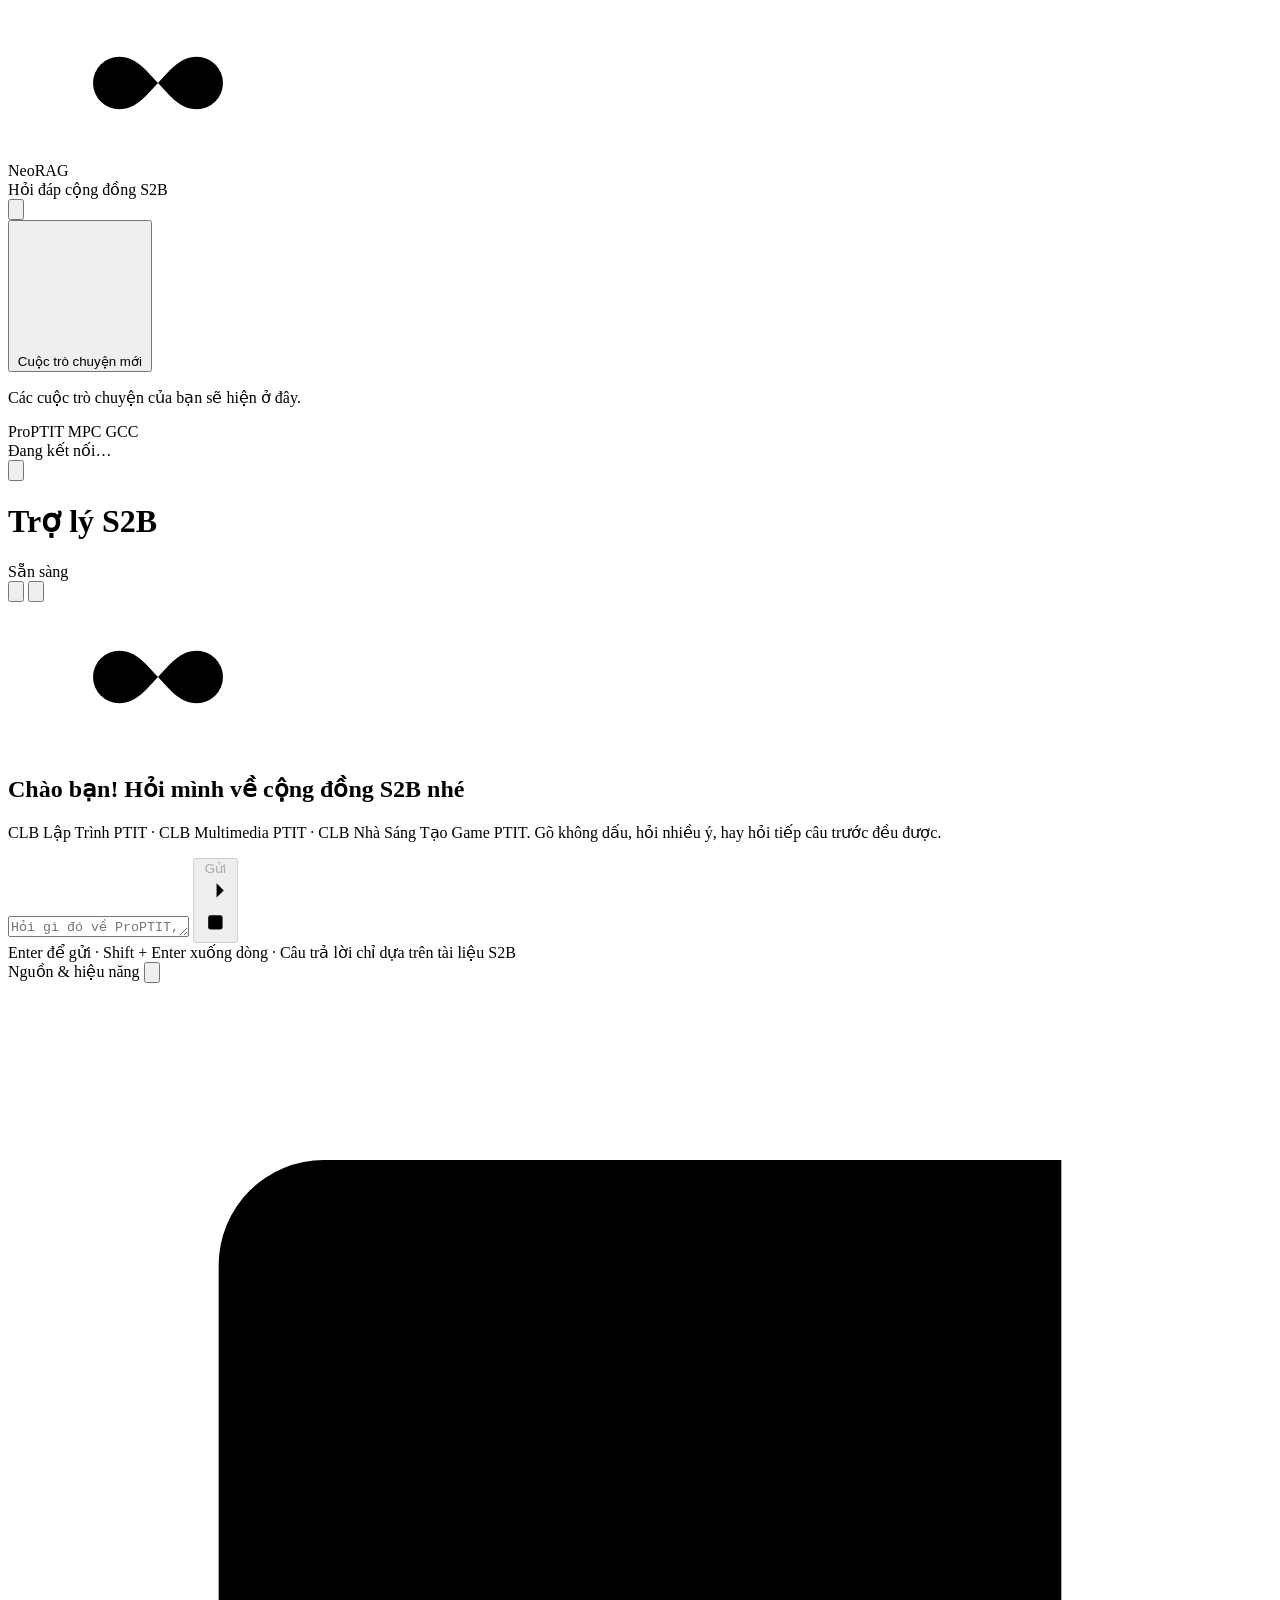
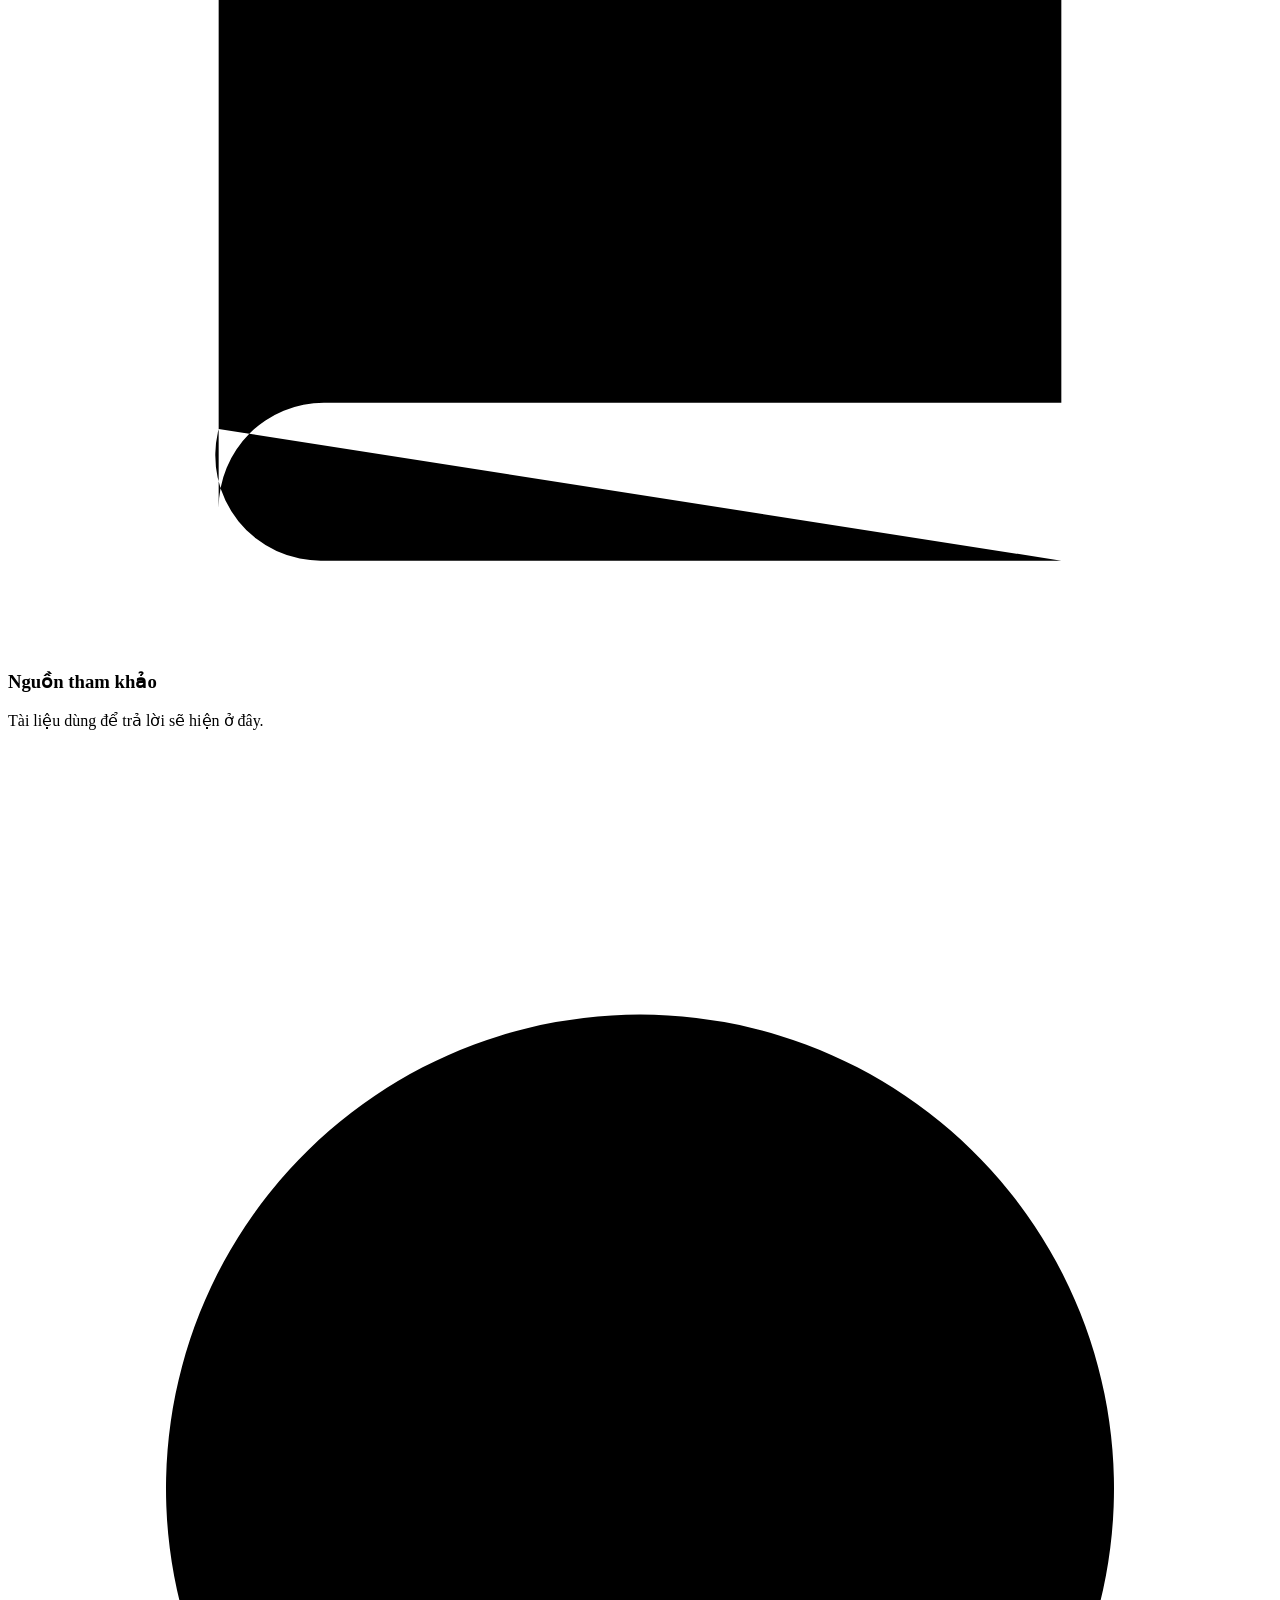
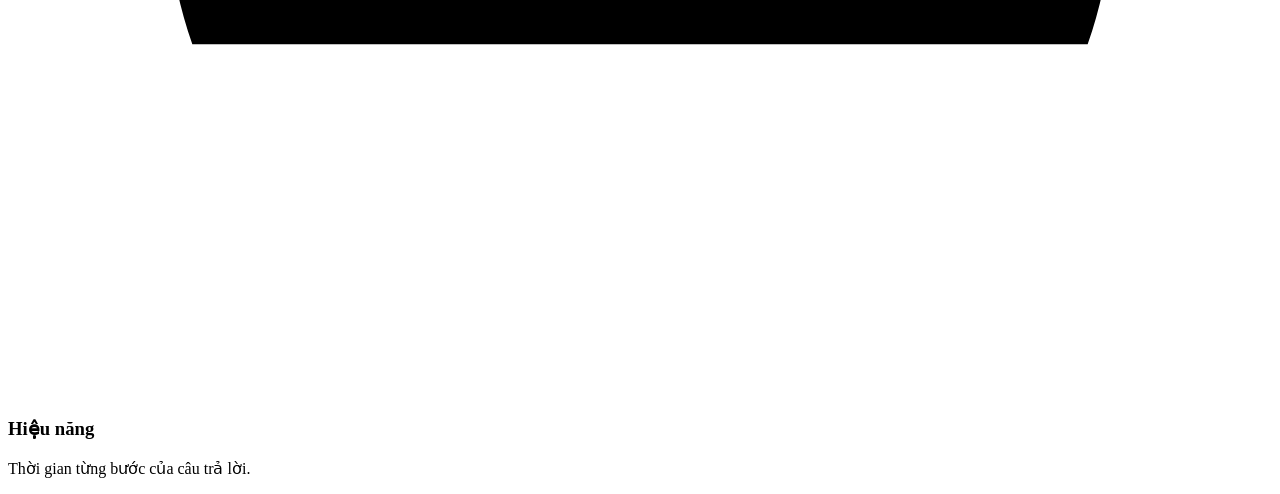
==== app/static/index.html @ 2c1e9f5e "Merge branch 'feature/chatbot-ui' into develop" ====
<!doctype html>
<html lang="vi">
<head>
  <meta charset="utf-8">
  <meta name="viewport" content="width=device-width, initial-scale=1">
  <title>NeoRAG · Hỏi đáp S2B</title>
  <link rel="preconnect" href="https://fonts.googleapis.com">
  <link rel="preconnect" href="https://fonts.gstatic.com" crossorigin>
  <link href="https://fonts.googleapis.com/css2?family=Be+Vietnam+Pro:wght@400;500;600;700&display=swap" rel="stylesheet">
  <!-- Server trả trang này ở "/" và thư mục app/static ở "/static": mở qua http://localhost:8000. -->
  <link rel="stylesheet" href="/static/styles.css">
  <script src="/static/app.js" defer></script>
</head>
<body>
  <!-- Logo dùng lại nhiều chỗ: khai báo một lần, các nơi khác gọi <use href="#logo"> -->
  <svg width="0" height="0" style="position:absolute" aria-hidden="true">
    <symbol id="logo" viewBox="0 0 24 24"><path d="M18.2 7.8a4.2 4.2 0 1 1 0 8.4c-2.9 0-4.6-2.6-6.2-4.2-1.6-1.6-3.3-4.2-6.2-4.2a4.2 4.2 0 1 0 0 8.4c2.9 0 4.6-2.6 6.2-4.2 1.6-1.6 3.3-4.2 6.2-4.2Z"/></symbol>
  </svg>

  <div class="app" id="app">
    <!-- Lớp nền mờ sau ngăn kéo (tablet/điện thoại): bấm vào để đóng -->
    <div class="backdrop" id="backdrop" hidden></div>
    <!-- ========== Cột trái: thương hiệu + lịch sử hội thoại ========== -->
    <aside class="sidebar panel" id="sidebar" aria-label="Lịch sử hội thoại">
      <div class="brand">
        <span class="brand-logo" aria-hidden="true"><svg><use href="#logo"/></svg></span>
        <div>
          <div class="brand-name">NeoRAG</div>
          <div class="brand-sub">Hỏi đáp cộng đồng S2B</div>
        </div>
        <button class="icon-btn drawer-close" type="button" data-close-drawer aria-label="Đóng"><svg class="icon" viewBox="0 0 24 24"><path d="M6 6l12 12M18 6 6 18"/></svg></button>
      </div>

      <button class="btn-new" id="new-chat" type="button">
        <svg class="icon" viewBox="0 0 24 24"><path d="M12 5v14M5 12h14"/></svg>
        Cuộc trò chuyện mới
      </button>

      <!-- Bước 5: danh sách cuộc trò chuyện lưu trong trình duyệt -->
      <nav class="history" id="history" aria-label="Các cuộc trò chuyện">
        <p class="empty-note">Các cuộc trò chuyện của bạn sẽ hiện ở đây.</p>
      </nav>

      <div class="sidebar-foot">
        <div class="club-legend">
          <span class="club-dot" data-club="ProPTIT"></span>ProPTIT
          <span class="club-dot" data-club="MPC"></span>MPC
          <span class="club-dot" data-club="GCC"></span>GCC
        </div>
        <div class="meta-line" id="meta-line">Đang kết nối…</div>
      </div>
    </aside>

    <!-- ========== Cột giữa: khung chat ========== -->
    <main class="chat panel">
      <header class="chat-header">
        <button class="icon-btn only-mobile" id="open-sidebar" type="button" aria-label="Mở lịch sử" aria-controls="sidebar" aria-expanded="false">
          <svg class="icon" viewBox="0 0 24 24"><path d="M4 6h16M4 12h16M4 18h16"/></svg>
        </button>
        <div class="chat-title">
          <h1>Trợ lý S2B</h1>
          <span class="status" id="status" data-state="idle"><span class="status-dot"></span><span class="status-text">Sẵn sàng</span></span>
        </div>
        <div class="chat-actions">
          <button class="icon-btn only-tablet" id="open-insights" type="button" aria-label="Xem nguồn tham khảo" aria-controls="insights" aria-expanded="false">
            <span class="btn-dot" id="insights-dot" hidden></span>
            <svg class="icon" viewBox="0 0 24 24"><path d="M4 19.5V5a2 2 0 0 1 2-2h14v16H6a2 2 0 0 0-2 2Zm0 0A2 2 0 0 0 6 22h14"/></svg>
          </button>
          <button class="icon-btn" id="clear-chat" type="button" aria-label="Xóa cuộc trò chuyện">
            <svg class="icon" viewBox="0 0 24 24"><path d="M3 6h18M8 6V4h8v2M6 6l1 14h10l1-14"/></svg>
          </button>
        </div>
      </header>

      <!-- Báo mất kết nối / server đang khởi động; JS bật tắt -->
      <div class="banner" id="banner" role="status" hidden></div>

      <section class="messages" id="messages" aria-live="polite">
        <div class="welcome" id="welcome">
          <span class="brand-logo lg" aria-hidden="true"><svg><use href="#logo"/></svg></span>
          <h2>Chào bạn! Hỏi mình về cộng đồng S2B nhé</h2>
          <p>CLB Lập Trình PTIT · CLB Multimedia PTIT · CLB Nhà Sáng Tạo Game PTIT.
             Gõ không dấu, hỏi nhiều ý, hay hỏi tiếp câu trước đều được.</p>
          <div class="welcome-examples" id="welcome-examples"></div>
        </div>
      </section>

      <footer class="composer">
        <div class="chips" id="chips" aria-label="Câu hỏi gợi ý"></div>
        <form class="input-box" id="form">
          <textarea id="input" rows="1" maxlength="1000" placeholder="Hỏi gì đó về ProPTIT, Multimedia hoặc GCC…" aria-label="Câu hỏi"></textarea>
          <button class="btn-send" id="send" type="submit" disabled>
            <span class="send-label">Gửi</span>
            <svg class="icon icon-send" viewBox="0 0 24 24"><path d="M5 12h14M13 6l6 6-6 6"/></svg>
            <svg class="icon icon-stop" viewBox="0 0 24 24"><rect x="6" y="6" width="12" height="12" rx="2"/></svg>
          </button>
        </form>
        <div class="char-count" id="char-count" hidden></div>
        <div class="hint">Enter để gửi · Shift + Enter xuống dòng · Câu trả lời chỉ dựa trên tài liệu S2B</div>
      </footer>
    </main>

    <!-- ========== Cột phải: nguồn tham khảo + hiệu năng của câu trả lời đang xem ========== -->
    <aside class="insights" id="insights" aria-label="Nguồn và hiệu năng">
      <div class="drawer-head">Nguồn &amp; hiệu năng <button class="icon-btn drawer-close" type="button" data-close-drawer aria-label="Đóng"><svg class="icon" viewBox="0 0 24 24"><path d="M6 6l12 12M18 6 6 18"/></svg></button></div>
      <section class="panel card">
        <h3 class="card-title">
          <svg class="icon" viewBox="0 0 24 24"><path d="M4 19.5V5a2 2 0 0 1 2-2h14v16H6a2 2 0 0 0-2 2Zm0 0A2 2 0 0 0 6 22h14"/></svg>
          Nguồn tham khảo
          <span class="count" id="sources-count" hidden></span>
        </h3>
        <!-- Câu hỏi mà panel đang hiển thị: bấm chip nguồn ở câu trả lời cũ thì panel đổi theo -->
        <p class="insights-question" id="insights-question" hidden></p>
        <div id="sources-body">
          <p class="empty-note">Tài liệu dùng để trả lời sẽ hiện ở đây.</p>
        </div>
      </section>

      <section class="panel card">
        <h3 class="card-title">
          <svg class="icon" viewBox="0 0 24 24"><path d="M12 13l4-4M3.5 17a9 9 0 1 1 17 0"/></svg>
          Hiệu năng
          <span class="count total" id="perf-total" hidden></span>
        </h3>
        <div id="perf-body">
          <p class="empty-note">Thời gian từng bước của câu trả lời.</p>
        </div>
      </section>
    </aside>
  </div>
</body>
</html>
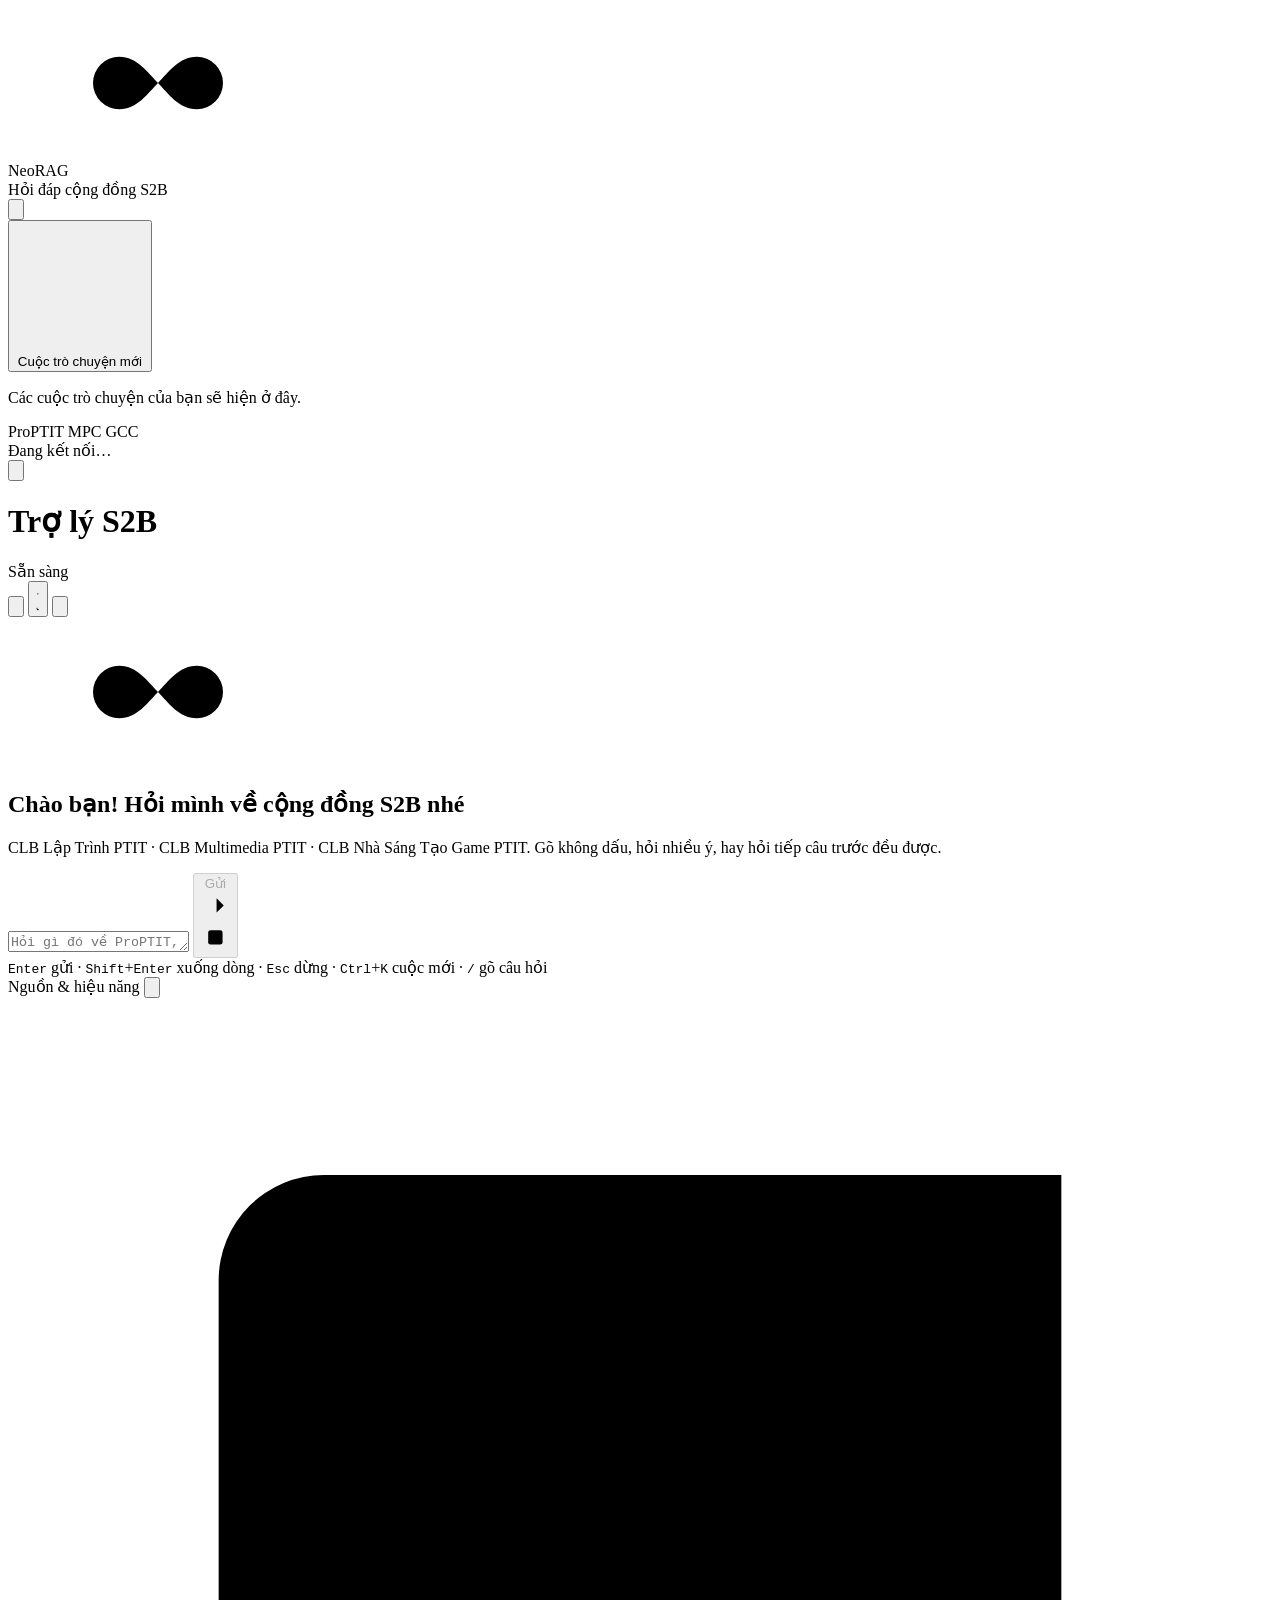
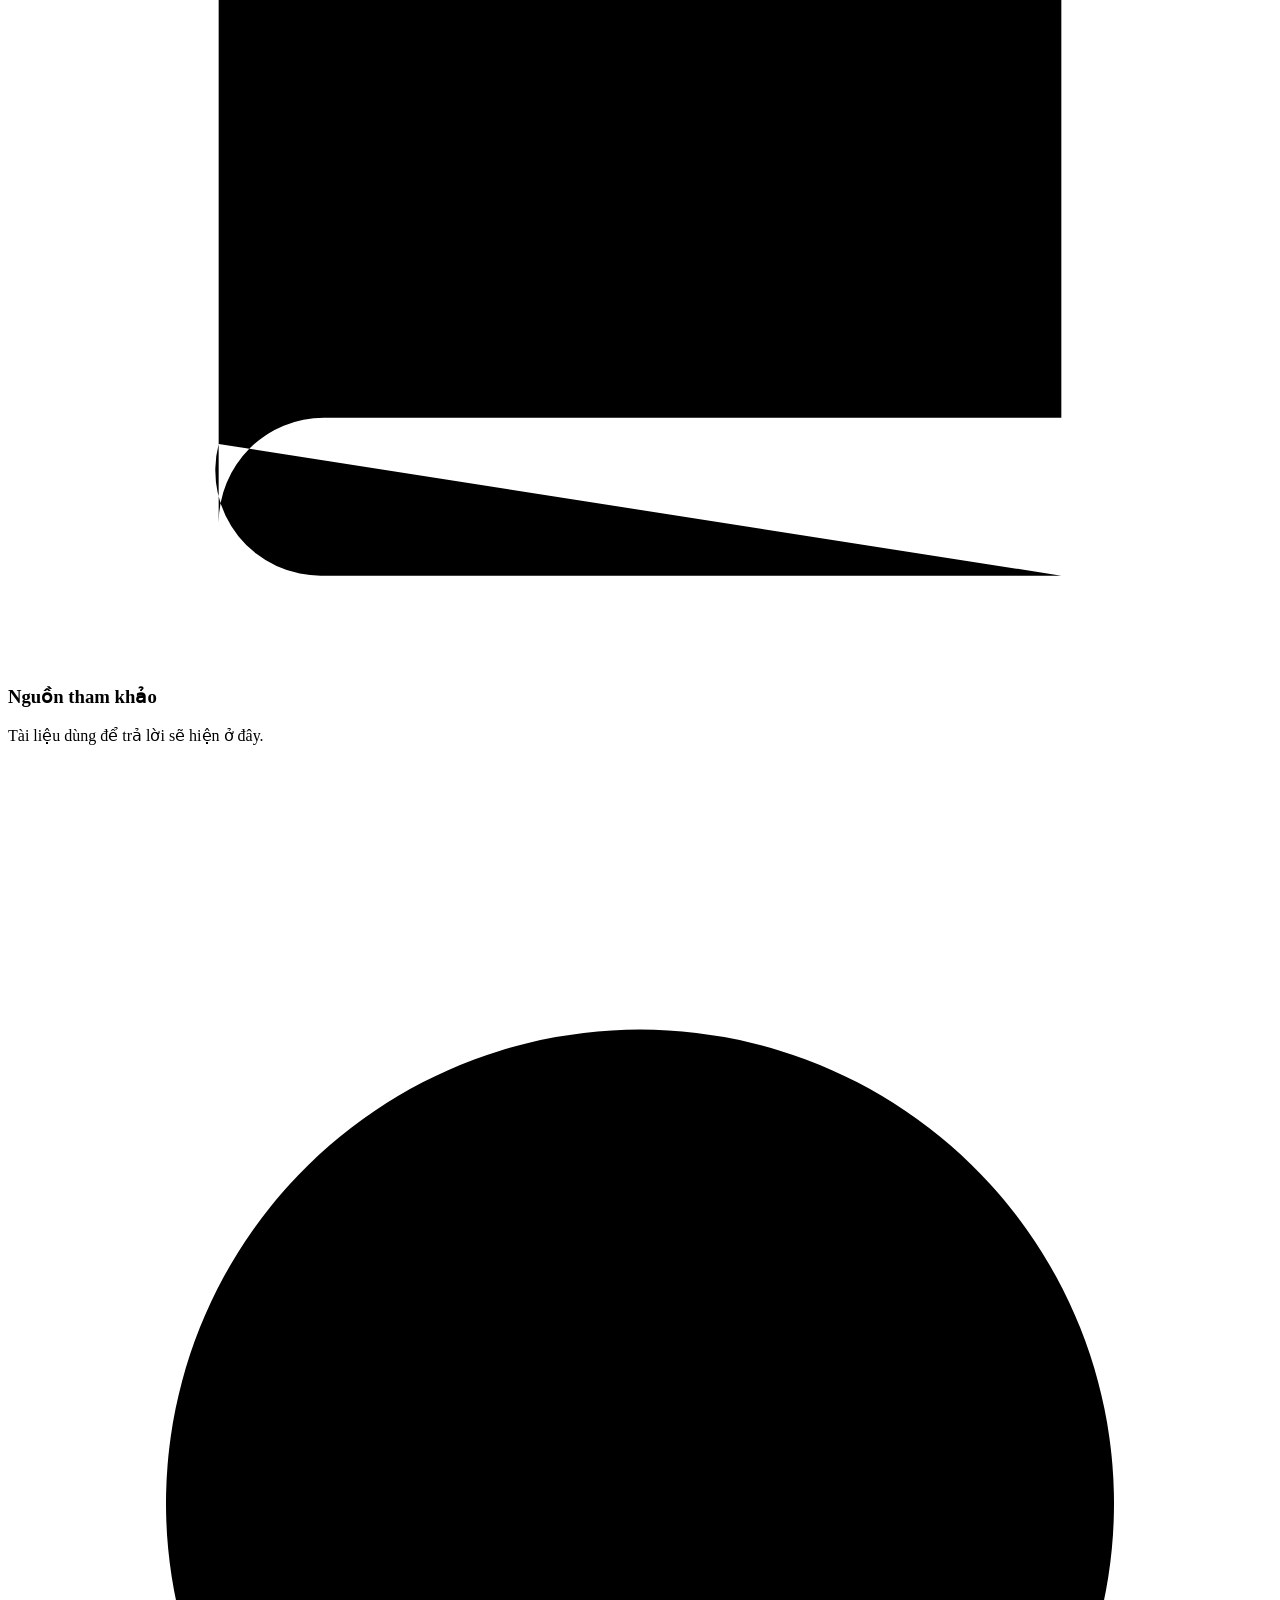
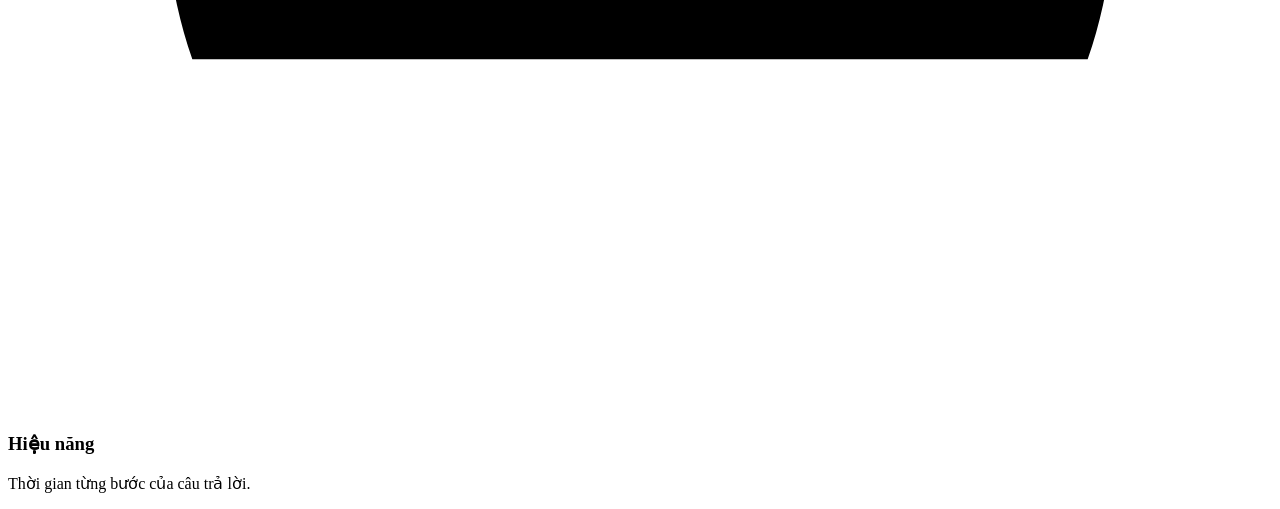
==== commit 090c8ea5: "feat(chatbot): upgrade answer UX with step timers, evidence highlighting and follow-ups - Waiting bu" ====
--- a/app/static/index.html
+++ b/app/static/index.html
@@ -8,6 +8,8 @@
   <link rel="preconnect" href="https://fonts.gstatic.com" crossorigin>
   <link href="https://fonts.googleapis.com/css2?family=Be+Vietnam+Pro:wght@400;500;600;700&display=swap" rel="stylesheet">
   <!-- Server trả trang này ở "/" và thư mục app/static ở "/static": mở qua http://localhost:8000. -->
+  <!-- Đặt theme trước khi vẽ trang để không bị chớp nền tối rồi mới sang sáng -->
+  <script>try { if (localStorage.getItem("neorag.theme") === "light") document.documentElement.dataset.theme = "light"; } catch {}</script>
   <link rel="stylesheet" href="/static/styles.css">
   <script src="/static/app.js" defer></script>
 </head>
@@ -66,6 +68,10 @@
             <span class="btn-dot" id="insights-dot" hidden></span>
             <svg class="icon" viewBox="0 0 24 24"><path d="M4 19.5V5a2 2 0 0 1 2-2h14v16H6a2 2 0 0 0-2 2Zm0 0A2 2 0 0 0 6 22h14"/></svg>
           </button>
+          <button class="icon-btn" id="theme-toggle" type="button" aria-label="Chuyển sang nền sáng" title="Chuyển sang nền sáng (máy chiếu)" aria-pressed="false">
+            <svg class="icon icon-sun" viewBox="0 0 24 24"><circle cx="12" cy="12" r="4"/><path d="M12 2v2M12 20v2M4.9 4.9l1.4 1.4M17.7 17.7l1.4 1.4M2 12h2M20 12h2M4.9 19.1l1.4-1.4M17.7 6.3l1.4-1.4"/></svg>
+            <svg class="icon icon-moon" viewBox="0 0 24 24"><path d="M20 14.5A8 8 0 0 1 9.5 4a8 8 0 1 0 10.5 10.5Z"/></svg>
+          </button>
           <button class="icon-btn" id="clear-chat" type="button" aria-label="Xóa cuộc trò chuyện">
             <svg class="icon" viewBox="0 0 24 24"><path d="M3 6h18M8 6V4h8v2M6 6l1 14h10l1-14"/></svg>
           </button>
@@ -96,14 +102,14 @@
           </button>
         </form>
         <div class="char-count" id="char-count" hidden></div>
-        <div class="hint">Enter để gửi · Shift + Enter xuống dòng · Câu trả lời chỉ dựa trên tài liệu S2B</div>
+        <div class="hint"><kbd>Enter</kbd> gửi · <kbd>Shift</kbd>+<kbd>Enter</kbd> xuống dòng · <kbd>Esc</kbd> dừng · <kbd>Ctrl</kbd>+<kbd>K</kbd> cuộc mới · <kbd>/</kbd> gõ câu hỏi</div>
       </footer>
     </main>
 
     <!-- ========== Cột phải: nguồn tham khảo + hiệu năng của câu trả lời đang xem ========== -->
     <aside class="insights" id="insights" aria-label="Nguồn và hiệu năng">
       <div class="drawer-head">Nguồn &amp; hiệu năng <button class="icon-btn drawer-close" type="button" data-close-drawer aria-label="Đóng"><svg class="icon" viewBox="0 0 24 24"><path d="M6 6l12 12M18 6 6 18"/></svg></button></div>
-      <section class="panel card">
+      <section class="panel card sources-card">
         <h3 class="card-title">
           <svg class="icon" viewBox="0 0 24 24"><path d="M4 19.5V5a2 2 0 0 1 2-2h14v16H6a2 2 0 0 0-2 2Zm0 0A2 2 0 0 0 6 22h14"/></svg>
           Nguồn tham khảo
@@ -116,7 +122,7 @@
         </div>
       </section>
 
-      <section class="panel card">
+      <section class="panel card perf-card">
         <h3 class="card-title">
           <svg class="icon" viewBox="0 0 24 24"><path d="M12 13l4-4M3.5 17a9 9 0 1 1 17 0"/></svg>
           Hiệu năng
